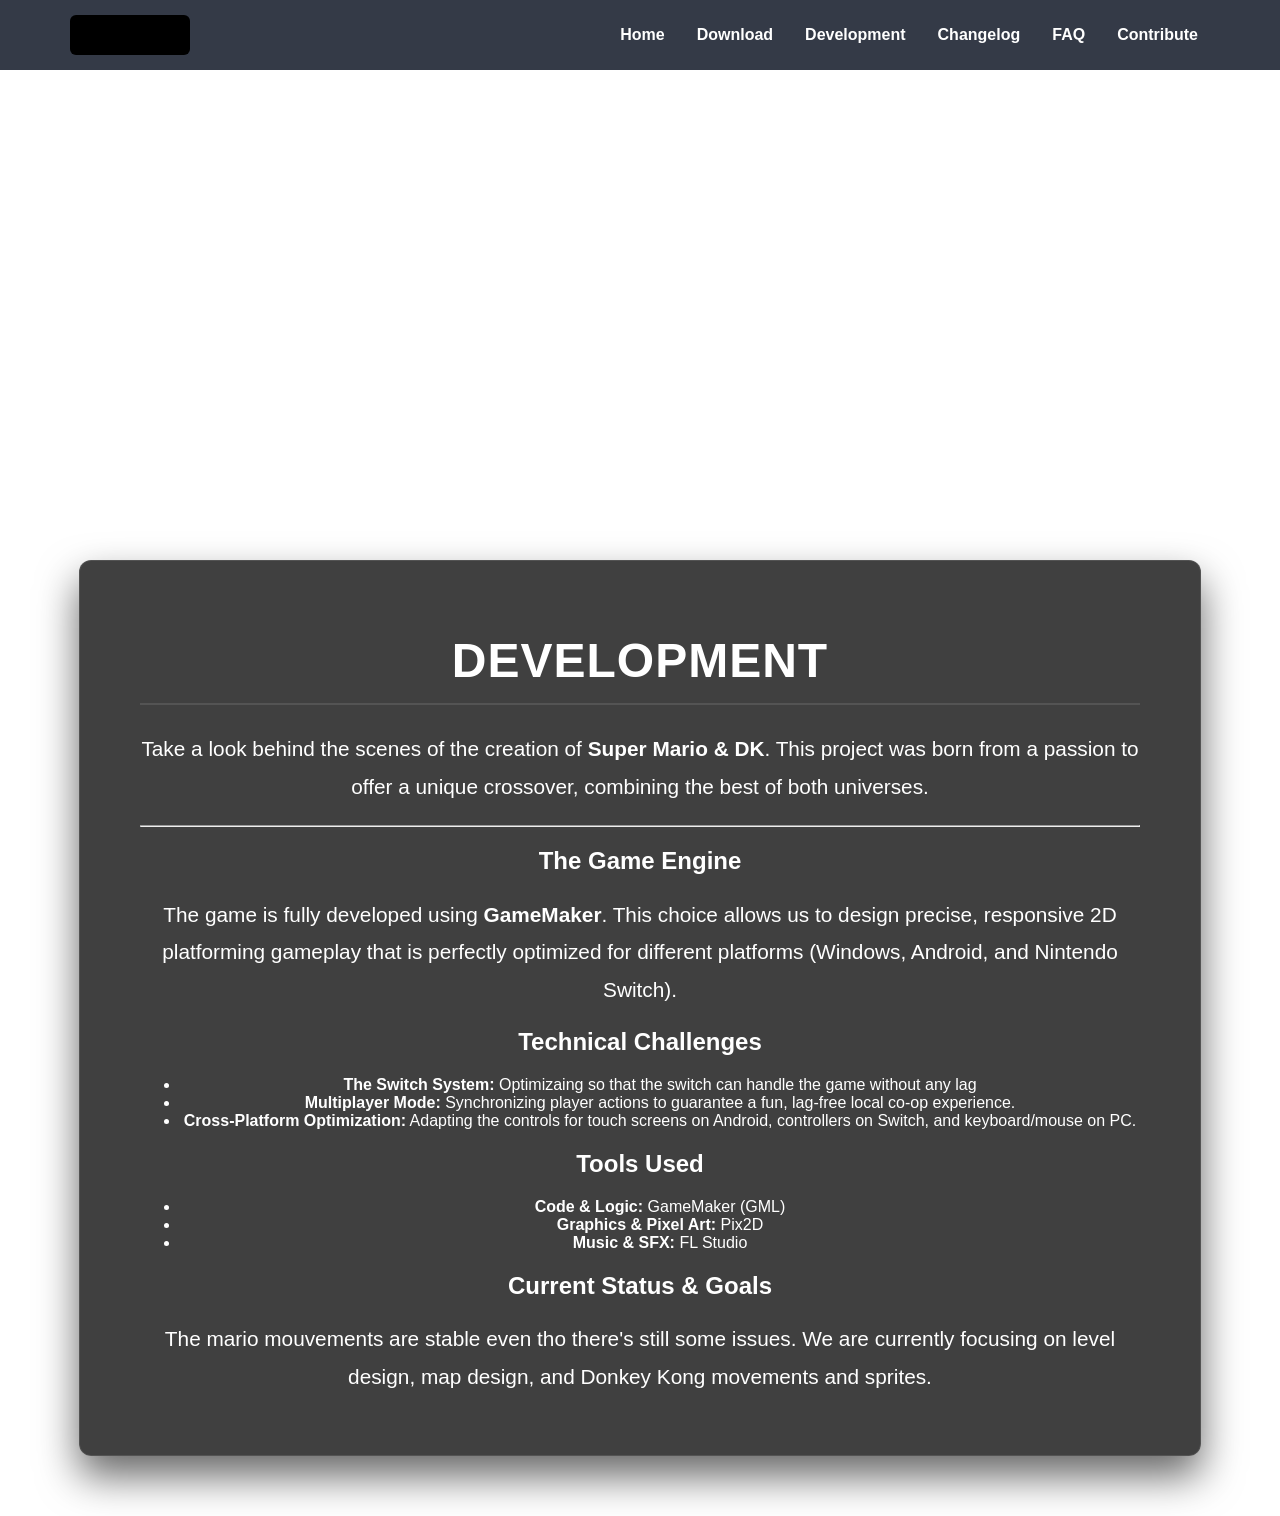
==== dev.html @ 70e24236 "Update dev.html" ====
<!DOCTYPE html>
<html lang="en">
<head>
  <meta charset="UTF-8">
  <title>Development - Super Mario & DK</title>
  <link rel="stylesheet" href="style.css">
</head>
<body>

<header>
  <div class="logo"></div>
  <nav>
    <a href="index.html">Home</a>
    <a href="download.html">Download</a>
    <a href="dev.html">Development</a>
    <a href="changelog.html">Changelog</a>
    <a href="faq.html">FAQ</a>
    <a href="contribute.html">Contribute</a>
  </nav>
</header>

<div class="container">
  <h1>Development</h1>
  
  <p class="intro-text">
    Take a look behind the scenes of the creation of <strong>Super Mario & DK</strong>. This project was born from a passion to offer a unique crossover, combining the best of both universes.
  </p>

  <hr>

  <h2>The Game Engine</h2>
  <p>
    The game is fully developed using <strong>GameMaker</strong>. This choice allows us to design precise, responsive 2D platforming gameplay that is perfectly optimized for different platforms (Windows, Android, and Nintendo Switch).
  </p>

  <h2>Technical Challenges</h2>
  <ul>
    <li><strong>The Switch System:</strong> Optimizaing so that the switch can handle the game without any lag</li>
    <li><strong>Multiplayer Mode:</strong> Synchronizing player actions to guarantee a fun, lag-free local co-op experience.</li>
    <li><strong>Cross-Platform Optimization:</strong> Adapting the controls for touch screens on Android, controllers on Switch, and keyboard/mouse on PC.</li>
  </ul>

  <h2>Tools Used</h2>
  <ul>
    <li><strong>Code & Logic:</strong> GameMaker (GML)</li>
    <li><strong>Graphics & Pixel Art:</strong> Pix2D</li>
    <li><strong>Music & SFX:</strong> FL Studio</li>
  </ul>

  <h2>Current Status & Goals</h2>
  <p>
    The mario mouvements are stable even tho there's still some issues. We are currently focusing on level design, map design, and Donkey Kong movements and sprites.
  </p>
</div>

</body>
</html>
---- style.css ----
/* 1. Déclaration de votre police personnalisée */
@font-face {
  font-family: 'MonProjetFont';
  src: url('fonts/font.otf') format('opentype');
  font-weight: normal;
  font-style: normal;
}

body {
  margin: 0;
  font-family: 'MonProjetFont', Arial, sans-serif;
  color: white;
  
  /* Image de fond fixe qui prend tout l'écran */
  background-image: url('votre-image-de-fond.png'); /* ◄ REMPLACEZ PAR VOTRE IMAGE */
  background-size: cover;
  background-position: center;
  background-attachment: fixed;
  
  display: flex;
  flex-direction: column;
  min-height: 100vh;
  overflow-x: hidden; /* Sécurité anti-débordement pour les animations */
}

/* HEADER (La barre prend 100% de la largeur de l'écran et centre son contenu) */
header {
  position: fixed;
  top: 0;
  left: 0;
  width: 100%;             
  display: flex;
  justify-content: space-between; 
  align-items: center;
  padding: 0 max(20px, calc((100% - 1200px) / 2 + 30px)); 
  background: rgba(17, 24, 39, 0.85);
  backdrop-filter: blur(8px);
  z-index: 1000;
  box-sizing: border-box;
  
  /* Animation d'apparition du header depuis le haut */
  animation: slideFromTop 0.8s cubic-bezier(0.25, 1, 0.5, 1) forwards;
}

/* Rectangle noir gauche */
.logo {
  width: 120px;
  height: 40px;
  background: black;
  border-radius: 6px;
  margin: 15px 0; 
}

/* Menu droite */
nav {
  display: flex;
  gap: 8px;                
  margin: 15px 0;
}

nav a {
  color: white;
  text-decoration: none;
  padding: 8px 12px;       
  border-radius: 6px;
  transition: background 0.2s, transform 0.2s;
  font-weight: 600; 
  font-size: 1rem;         
}

nav a:hover {
  background: rgba(255, 255, 255, 0.15); 
  transform: scale(1.05); /* Petit effet de gonflement dynamique au survol */
}

/* CONTENU PRINCIPAL */
.container {
  background: rgba(0, 0, 0, 0.75); 
  border: 1px solid rgba(255, 255, 255, 0.1);
  border-radius: 12px;
  
  padding: 40px 60px;
  max-width: 1000px; 
  width: 90%;
  
  /* ◄ MARGE AUGMENTÉE (560px) : Descend le bloc au maximum pour accueillir le logo colossal */
  margin: 560px auto 60px auto; 
  text-align: center; 
  position: relative; 
  
  box-shadow: 0 20px 40px rgba(0, 0, 0, 0.6);
  
  /* Animation d'apparition de la boîte (fondu + montée fluide) */
  opacity: 0;
  animation: containerFadeIn 1s cubic-bezier(0.25, 1, 0.5, 1) 0.3s forwards;
}

/* LOGO DU JEU COLOSSAL ET ANIMATION ULTRA RYTHMÉE */
.container::before {
  content: "";
  display: block;
  background-image: url('sprites/game_logo.png');
  background-size: contain;
  background-repeat: no-repeat;
  background-position: center;
  
  /* ◄ TAILLE ENCORE PLUS MONSTRUEUSE */
  width: 1050px;       
  height: 350px;      
  max-width: 100%;     
  
  /* Positionnement volant au-dessus */
  position: absolute;
  top: -390px;        /* Ajusté pour la nouvelle taille géante */
  left: 50%;
  transform: translateX(-50%);
  
  /* ◄ ANIMATION RENDUE DEUX FOIS PLUS RAPIDE (2.2s au lieu de 5s) */
  animation: 
    logoPopIn 1s cubic-bezier(0.34, 1.56, 0.64, 1) forwards,
    levitate 2.2s ease-in-out infinite alternate;
}

/* ELEMENTS INTERNES DU CONTENEUR ANIMÉS */
h1 {
  font-size: 3rem; 
  margin-bottom: 25px;
  border-bottom: 2px solid rgba(255, 255, 255, 0.1);
  padding-bottom: 15px;
  text-transform: uppercase;
  letter-spacing: 1px;
  
  /* Animation du titre */
  opacity: 0;
  animation: contentReveal 0.6s ease-out 0.8s forwards;
}

p, .features {
  opacity: 0;
  line-height: 1.8;
  font-size: 1.3rem; 
  margin-bottom: 20px;
  
  /* Animation des paragraphes */
  animation: contentReveal 0.6s ease-out 1s forwards;
}

.features {
  margin-top: 15px; 
  font-size: 1.25rem; 
}

/* 📥 BLOC DE TÉLÉCHARGEMENT */
.download-section {
  display: flex;
  flex-direction: column;   
  align-items: flex-start;  
  gap: 25px;                
  margin-top: 40px;         
  padding-top: 25px;
  border-top: 1px solid rgba(255, 255, 255, 0.1); 
  
  /* Animation de la zone de téléchargement */
  opacity: 0;
  animation: contentReveal 0.6s ease-out 1.2s forwards;
}

.download-section a {
  color: #ffffff;           
  text-decoration: none;    
  font-size: 1.8rem;        
  font-weight: bold;        
  transition: color 0.2s, padding-left 0.2s, transform 0.2s;
  display: flex;
  align-items: center;      
}

/* Effets de survol sur les boutons de téléchargement */
.download-section a:hover {
  padding-left: 15px;       
  transform: scale(1.02); 
}

.download-section a.lnk-windows:hover { color: #017ce3; }
.download-section a.lnk-android:hover { color: #98cb00; }
.download-section a.lnk-switch:hover  { color: #ff0001; }

.download-icon {
  width: 40px;              
  height: auto;        
  margin-right: 20px;       
  object-fit: contain; 
}


/* ==========================================================================
   🎬 DÉFINITIONS DES ANIMATIONS (KEYFRAMES)
   ========================================================================== */

/* 1. Descente fluide du header au chargement */
@keyframes slideFromTop {
  0% { transform: translateY(-100%); }
  100% { transform: translateY(0); }
}

/* 2. Entrée dynamique et percutante du logo */
@keyframes logoPopIn {
  0% {
    opacity: 0;
    transform: translateX(-50%) scale(0.7);
    filter: blur(8px);
  }
  100% {
    opacity: 1;
    transform: translateX(-50%) scale(1);
    filter: blur(0px);
  }
}

/* 3. Flottement vertical rapide et énergique */
@keyframes levitate {
  0% {
    transform: translateX(-50%) translateY(0px);
  }
  100% {
    transform: translateX(-50%) translateY(-18px); /* Oscille nerveusement de 18px */
  }
}

/* 4. Apparition en fondu et montée de la boîte centrale */
@keyframes containerFadeIn {
  0% {
    opacity: 0;
    transform: translateY(40px);
  }
  100% {
    opacity: 1;
    transform: translateY(0);
  }
}

/* 5. Révélation progressive des textes internes */
@keyframes contentReveal {
  0% {
    opacity: 0;
    transform: translateY(15px);
  }
  100% {
    opacity: 1;
    transform: translateY(0);
  }
}
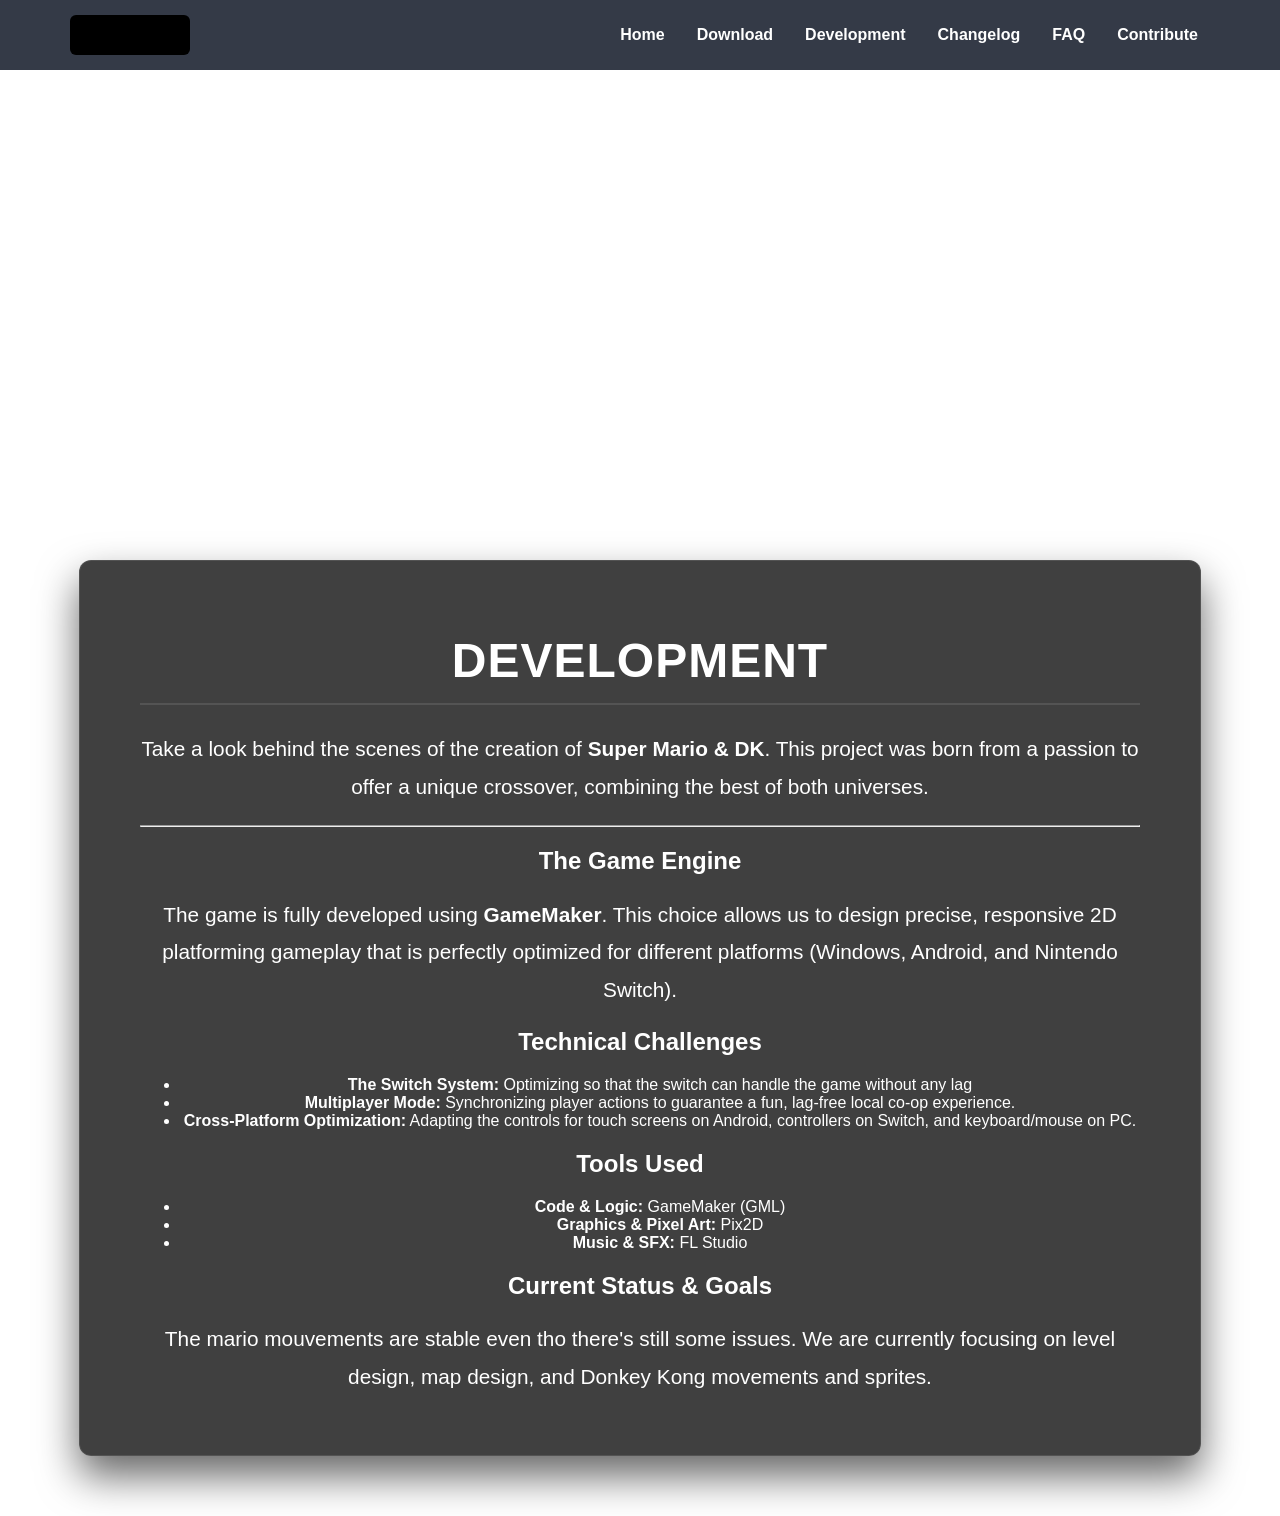
==== commit 09b58ad6: "Update dev.html" ====
--- a/dev.html
+++ b/dev.html
@@ -2,7 +2,7 @@
 <html lang="en">
 <head>
   <meta charset="UTF-8">
-  <title>Development - Super Mario & DK</title>
+  <title>Development - Super Mario & DK: Spark's Destiny</title>
   <link rel="stylesheet" href="style.css">
 </head>
 <body>
@@ -35,7 +35,7 @@
 
   <h2>Technical Challenges</h2>
   <ul>
-    <li><strong>The Switch System:</strong> Optimizaing so that the switch can handle the game without any lag</li>
+    <li><strong>The Switch System:</strong> Optimizing so that the switch can handle the game without any lag</li>
     <li><strong>Multiplayer Mode:</strong> Synchronizing player actions to guarantee a fun, lag-free local co-op experience.</li>
     <li><strong>Cross-Platform Optimization:</strong> Adapting the controls for touch screens on Android, controllers on Switch, and keyboard/mouse on PC.</li>
   </ul>
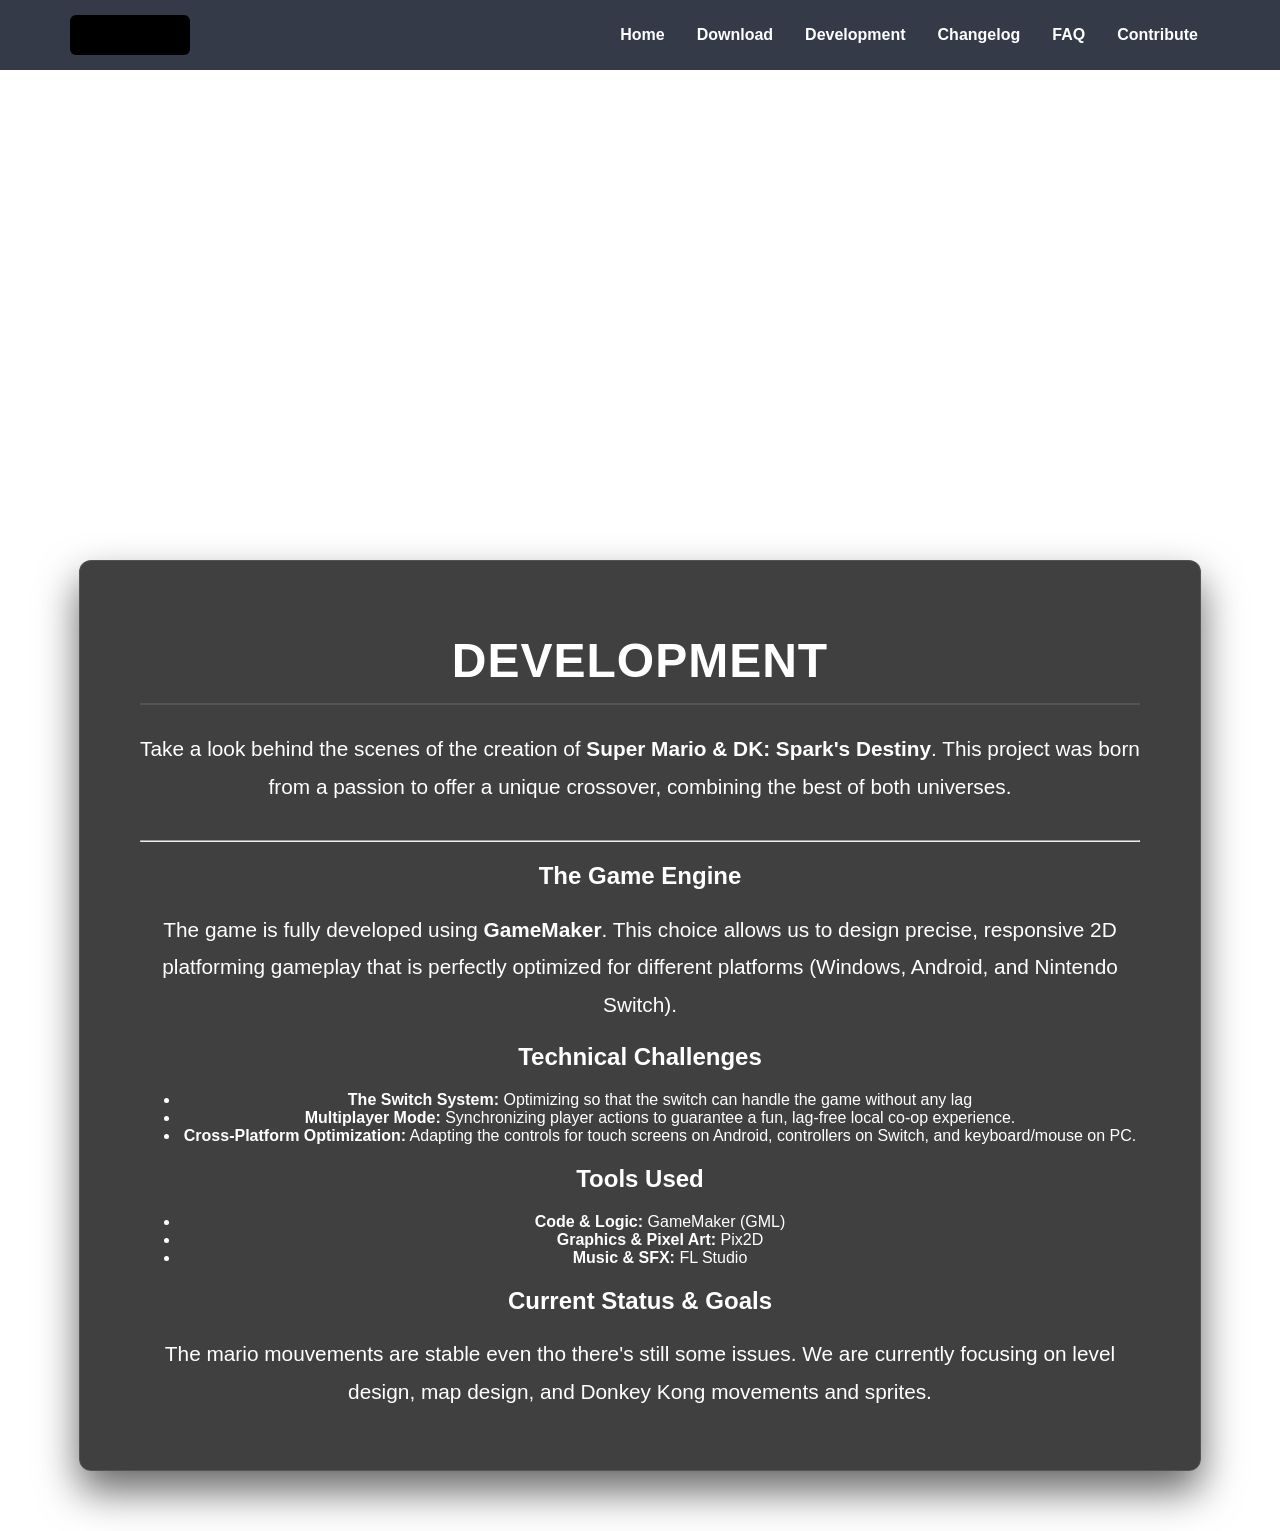
==== commit fcfd2c59: "Update project title in development description" ====
--- a/dev.html
+++ b/dev.html
@@ -23,7 +23,7 @@
   <h1>Development</h1>
   
   <p class="intro-text">
-    Take a look behind the scenes of the creation of <strong>Super Mario & DK</strong>. This project was born from a passion to offer a unique crossover, combining the best of both universes.
+    Take a look behind the scenes of the creation of <strong>Super Mario & DK: Spark's Destiny</strong>. This project was born from a passion to offer a unique crossover, combining the best of both universes.
   </p>
 
   <hr>
--- a/style.css
+++ b/style.css
@@ -54,7 +54,7 @@
 /* Menu droite */
 nav {
   display: flex;
-  gap: 8px;                
+  gap: 8px;                               
   margin: 15px 0;
 }
 
@@ -250,3 +250,237 @@
     transform: translateY(0);
   }
 }
+
+
+/* ==========================================================================
+   🤝 PAGE CONTRIBUTE (CARTES DE RÔLES AVEC IMAGES LOCALES)
+   ========================================================================== */
+.intro-text {
+  margin-bottom: 35px !important;
+}
+
+.roles-grid {
+  display: flex;
+  justify-content: center;
+  gap: 20px;
+  margin: 30px 0;
+  flex-wrap: wrap;
+}
+
+/* Petites cartes pour chaque spécialité */
+.role-card {
+  background: rgba(255, 255, 255, 0.05);
+  border: 1px solid rgba(255, 255, 255, 0.1);
+  border-radius: 8px;
+  padding: 25px 20px;
+  width: 260px;
+  text-align: center;
+  transition: transform 0.2s, background 0.2s;
+  display: flex;
+  flex-direction: column;
+  align-items: center; /* Centre le contenu horizontalement dans la carte */
+}
+
+.role-card:hover {
+  transform: translateY(-5px);
+  background: rgba(255, 255, 255, 0.1);
+}
+
+/* Style de vos images personnalisées (pinceau, ordi, note) */
+.role-icon {
+  width: 55px;         /* Ajustez la largeur de vos icônes ici */
+  height: 55px;        /* Ajustez la hauteur ici */
+  margin-bottom: 15px; /* Crée un espace sous l'icône avant le titre */
+  object-fit: contain; /* Conserve le ratio d'origine sans déformation */
+}
+
+.role-card h3 {
+  margin-top: 0;
+  margin-bottom: 12px;
+  font-size: 1.4rem;
+  color: #ffcc00; /* Couleur dorée style Mario pour les titres de rôles */
+}
+
+.role-card p {
+  font-size: 1rem !important;
+  opacity: 0.8;
+  line-height: 1.4;
+  margin: 0;
+}
+
+.cta-text {
+  font-size: 1.1rem !important;
+  margin-top: 30px;
+  margin-bottom: 25px;
+  font-style: italic;
+}
+
+/* 🕹️ BOUTON DISCORD STYLISÉ (PAGE CONTRIBUTE uniquement) */
+.btn-discord {
+  display: inline-flex !important;
+  align-items: center;
+  justify-content: center;
+  background-color: #5865F2; 
+  color: #ffffff !important;
+  text-decoration: none;
+  font-size: 1.5rem !important;
+  font-weight: bold;
+  padding: 15px 35px;
+  border-radius: 8px;
+  margin: 20px auto 10px auto;
+  transition: background 0.2s, transform 0.2s, box-shadow 0.2s !important;
+  box-shadow: 0 4px 15px rgba(88, 101, 242, 0.4);
+}
+
+.btn-discord:hover {
+  background-color: #4752C4;
+  transform: scale(1.05) !important;
+  box-shadow: 0 6px 20px rgba(88, 101, 242, 0.6);
+  padding-left: 35px !important; 
+}
+
+.discord-icon {
+  width: 32px;
+  height: auto;
+  margin-right: 15px;
+}
+
+/* ==========================================================================
+   🏠 ENCADRÉ SPÉCIFIQUE POUR LES FEATURES (PAGE ACCUEIL)
+   ========================================================================== */
+.features-box {
+  background: rgba(255, 255, 255, 0.04);
+  border-left: 4px solid #017ce3; /* Une ligne bleue sur le côté pour attirer l'œil */
+  padding: 15px 20px;
+  border-radius: 4px;
+  margin: 30px 0;
+  text-align: left; /* Aligne le texte à gauche pour un effet "liste" plus propre */
+}
+
+.features-box .features {
+  margin: 0;
+  font-size: 1.15rem;
+  line-height: 1.6;
+}
+
+.features-box strong {
+  color: #ffcc00; /* Met le mot "Features:" en jaune doré style Mario */
+}
+
+
+/* ==========================================================================
+   📥 OPTIMISATIONS DE LA PAGE DOWNLOAD
+   ========================================================================== */
+
+.download-intro {
+  margin-bottom: 40px !important;
+}
+
+/* Badge "Free Game" style rétro */
+.download-badge {
+  display: inline-block;
+  background: #ffcc00;
+  color: #000000;
+  padding: 6px 16px;
+  font-weight: bold;
+  border-radius: 20px;
+  font-size: 0.9rem;
+  text-transform: uppercase;
+  letter-spacing: 1px;
+  margin-bottom: 10px;
+  box-shadow: 0 4px 10px rgba(255, 204, 0, 0.3);
+}
+
+/* Structure interne des boutons pour empiler les textes */
+.btn-text-wrapper {
+  display: flex;
+  flex-direction: column;
+  text-align: left;
+}
+
+/* Texte principal (Gros) */
+.btn-main-text {
+  font-size: 1.8rem;
+  font-weight: bold;
+}
+
+/* Sous-texte (Petit, discret et informatif) */
+.btn-sub-text {
+  font-size: 1rem;
+  font-family: Arial, sans-serif; /* Plus lisible pour les petits détails */
+  opacity: 0.6;
+  font-weight: normal;
+  margin-top: 4px;
+  color: #ffffff !important; /* Reste blanc même si le titre change de couleur */
+}
+
+/* Note de bas de page */
+.download-footer {
+  margin-top: 40px !important;
+  font-size: 1.1rem !important;
+  opacity: 0.7;
+}
+
+.download-footer a {
+  color: #017ce3;
+  text-decoration: none;
+}
+.download-footer a:hover {
+  text-decoration: underline;
+}
+
+
+/* ==========================================================================
+   🏠 ZONE RÉSEAUX SOCIAUX ACCUEIL (CORRECTION INTERFÉRENCES)
+   ========================================================================== */
+
+.social-buttons {
+  margin-top: 50px;
+  text-align: center;
+  display: flex;
+  justify-content: center;
+  align-items: center;
+  gap: 30px; /* Écart parfait entre YouTube et Discord */
+}
+
+/* On utilise .social-link pour isoler complètement des styles de .btn-discord */
+.social-buttons a.social-link {
+  display: inline-block !important;
+  margin: 0 !important;
+  padding: 0 !important;
+  background: none !important;
+  background-color: transparent !important;
+  border: none !important;
+  border-radius: 0 !important;
+  box-shadow: none !important;
+  text-decoration: none !important;
+  transform: none !important; /* Verrouille tout déplacement */
+  transition: opacity 0.2s ease !important;
+}
+
+/* Simple effet de transparence lisse sans bouger les éléments */
+.social-buttons a.social-link:hover {
+  transform: none !important; 
+  opacity: 0.7 !important;
+  background: none !important;
+}
+
+/* Élimination définitive des reflets ou bordures CSS */
+.social-icon {
+  display: block !important;
+  box-shadow: none !important;
+  border: none !important;
+  filter: none !important;
+  object-fit: contain;
+}
+
+/* Compensation précise des tailles de tes images sprites */
+.icon-discord {
+  height: 65px !important; /* Taille de référence pour Discord */
+  width: auto !important;
+}
+
+.icon-youtube {
+  height: 75px !important; /* Plus haut pour contrer le fait que le sprite d'origine soit plus petit */
+  width: auto !important;
+}
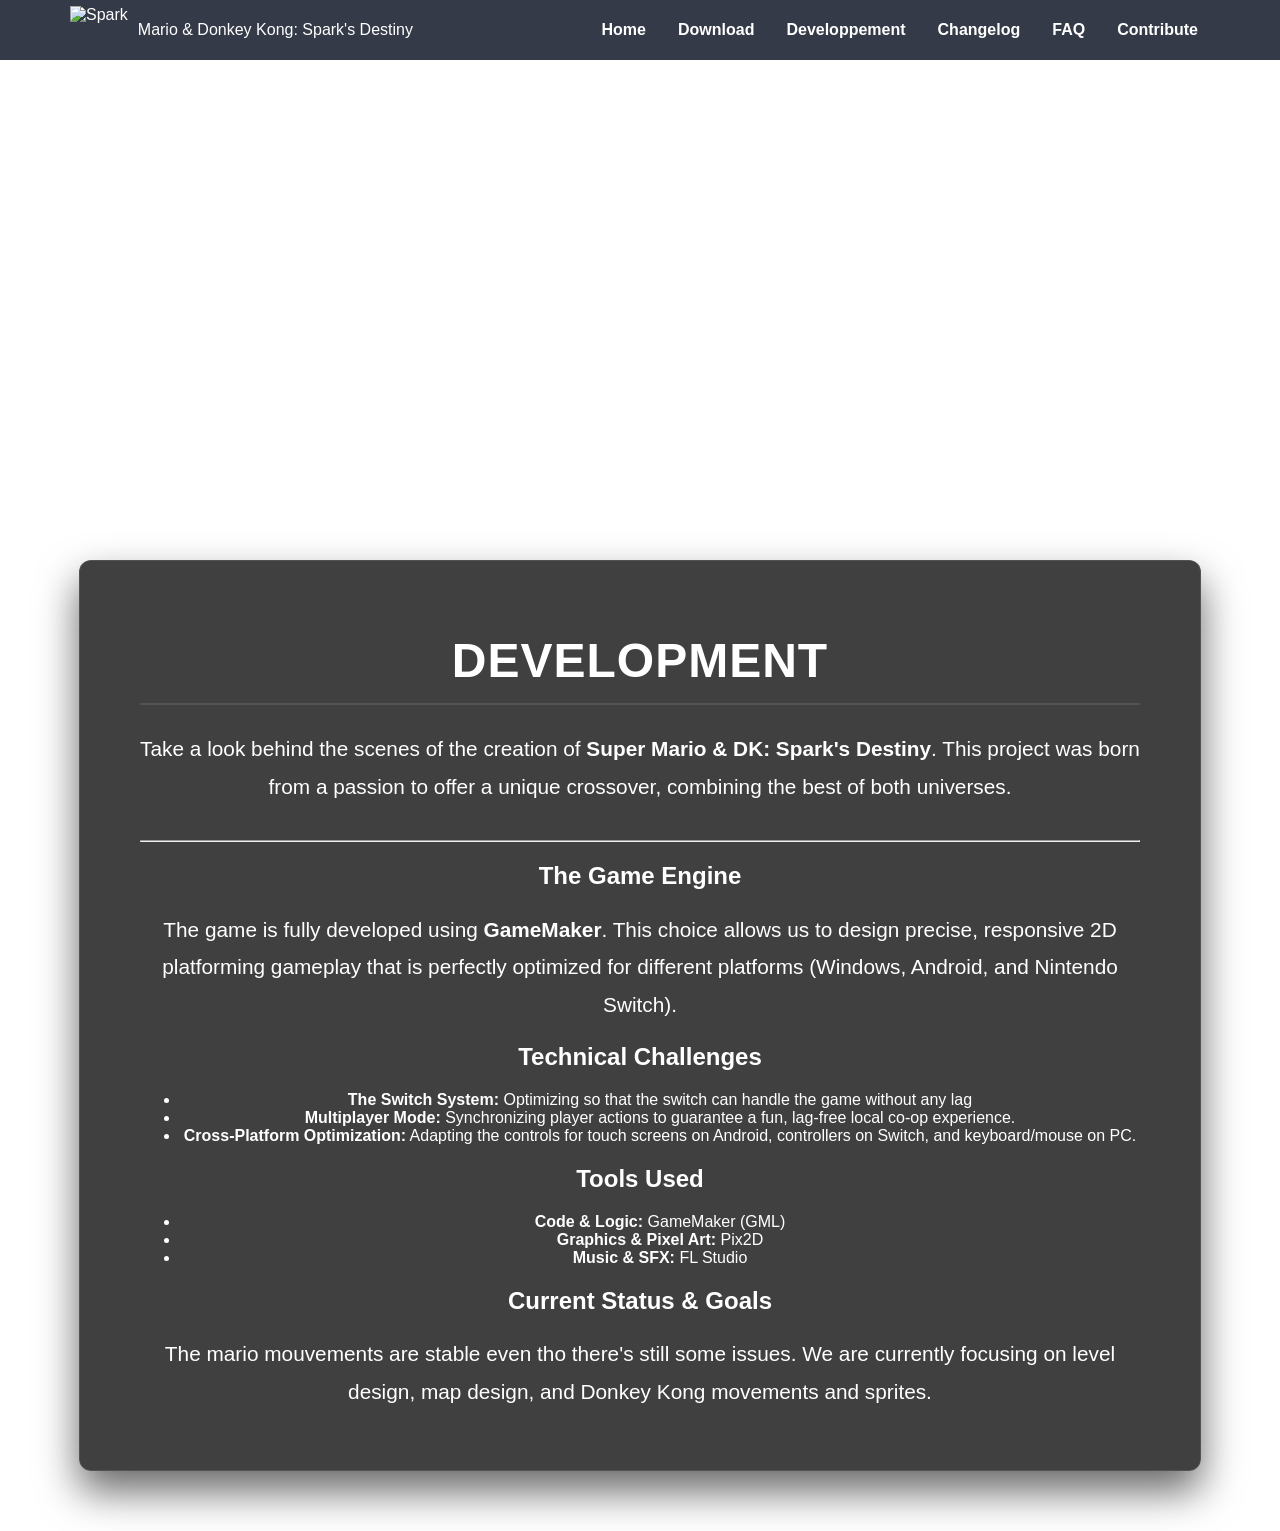
==== commit 9589e95d: "Merge branch 'main' of https://github.com/Stasne2581/MarioDKSparkDestiny.github.io" ====
--- a/dev.html
+++ b/dev.html
@@ -8,11 +8,16 @@
 <body>
 
 <header>
-  <div class="logo"></div>
+  <!-- Le logo Spark et le titre maintenant appliqués partout -->
+  <div class="logo-container">
+    <img src="sprites/small_spark.png" alt="Spark" class="header-logo">
+    <span class="header-title">Mario & Donkey Kong: Spark's Destiny</span>
+  </div>
+
   <nav>
     <a href="index.html">Home</a>
     <a href="download.html">Download</a>
-    <a href="dev.html">Development</a>
+    <a href="dev.html">Developpement</a>
     <a href="changelog.html">Changelog</a>
     <a href="faq.html">FAQ</a>
     <a href="contribute.html">Contribute</a>
--- a/style.css
+++ b/style.css
@@ -11,8 +11,8 @@
   font-family: 'MonProjetFont', Arial, sans-serif;
   color: white;
   
-  /* Image de fond fixe qui prend tout l'écran */
-  background-image: url('votre-image-de-fond.png'); /* ◄ REMPLACEZ PAR VOTRE IMAGE */
+  /* Image de fond identique pour tout le site */
+  background-image: url('background.png'); 
   background-size: cover;
   background-position: center;
   background-attachment: fixed;
@@ -20,15 +20,18 @@
   display: flex;
   flex-direction: column;
   min-height: 100vh;
-  overflow-x: hidden; /* Sécurité anti-débordement pour les animations */
-}
-
-/* HEADER (La barre prend 100% de la largeur de l'écran et centre son contenu) */
+  overflow-x: hidden;
+}
+
+/* ==========================================================================
+   HEADER (MISE À JOUR DE LA HAUTEUR)
+   ========================================================================== */
 header {
   position: fixed;
   top: 0;
   left: 0;
   width: 100%;             
+  height: 60px;            /* ◄ FORCE UNE HAUTEUR FINE POUR LA BANDE */
   display: flex;
   justify-content: space-between; 
   align-items: center;
@@ -38,17 +41,58 @@
   z-index: 1000;
   box-sizing: border-box;
   
-  /* Animation d'apparition du header depuis le haut */
   animation: slideFromTop 0.8s cubic-bezier(0.25, 1, 0.5, 1) forwards;
 }
 
-/* Rectangle noir gauche */
-.logo {
-  width: 120px;
-  height: 40px;
-  background: black;
-  border-radius: 6px;
-  margin: 15px 0; 
+/* ==========================================================================
+   👾 RENDU RETRO / PIXEL ART (SUPPRIME L'ANTI-ALIASING)
+   ========================================================================== */
+
+/* Désactive le lissage pour afficher les pixels bruts sur le logo géant, le mini logo et les réseaux */
+.container::before,
+.header-logo,
+.social-icon {
+  image-rendering: -moz-crisp-edges;         /* Firefox */
+  image-rendering: -webkit-crisp-edges;      /* Safari */
+  image-rendering: pixelated;                /* Chrome, Edge, Opera */
+  image-rendering: crisp-edges;
+}
+
+/* ==========================================================================
+   🧱 LOGO ET TITRE DU HEADER (CORRECTION DE LA BANDE TROP HAUTE)
+   ========================================================================== */
+.logo-container {
+  display: flex;
+  align-items: center;
+  gap: 10px;
+  height: 100%;
+  overflow: visible;       /* Permet au Spark de dépasser proprement si besoin */
+}
+
+.header-logo {
+  height: 48px !important;    /* Ajuste cette valeur (ex: 24px, 32px ou 48px) pour changer la taille */
+  width: auto !important;     /* Laisse la largeur se calculer proportionnellement */
+  flex-shrink: 0;             /* Empêche le header d'écraser l'image */
+  transform: none !important; /* On enlève le scale pour éviter les conflits */
+  margin: 0;                  /* Reset des marges pour repartir à zéro */
+}
+  
+  /* ◄ ...et on le réduit ici pour que ses pixels soient ultra nets et s'adaptent au header de 60px */
+  transform: scale(0.45); 
+  margin-left: -15px;      /* Aligne le Spark parfaitement contre le bord gauche */
+  margin-right: -10px;     /* Rapproche le texte du logo */
+}
+
+.header-title {
+  color: white;
+  font-family: 'MonProjetFont', Arial, sans-serif;
+  font-size: 1.1rem;
+  font-weight: bold;
+  letter-spacing: 0.5px;
+  white-space: nowrap;
+  
+  display: inline-block;
+  line-height: 1;
 }
 
 /* Menu droite */
@@ -481,6 +525,40 @@
 }
 
 .icon-youtube {
-  height: 75px !important; /* Plus haut pour contrer le fait que le sprite d'origine soit plus petit */
+  height: 85px !important; /* Plus haut pour contrer le fait que le sprite d'origine soit plus petit */
   width: auto !important;
 }
+
+
+/* ==========================================================================
+   ❓ PAGE FAQ (TEXTE ALIGNÉ À GAUCHE)
+   ========================================================================== */
+
+.faq-container {
+  margin-top: 30px;
+  text-align: left !important; /* Aligne le bloc à gauche */
+}
+
+.faq-item {
+  background: rgba(255, 255, 255, 0.04);
+  border: 1px solid rgba(255, 255, 255, 0.1);
+  border-radius: 8px;
+  padding: 20px;
+  margin-bottom: 20px;
+  text-align: left !important; /* Force le texte de la carte à gauche */
+}
+
+.faq-question {
+  font-size: 1.4rem;
+  font-weight: bold;
+  color: #ffcc00; /* Jaune doré style Mario */
+  margin-bottom: 10px;
+  text-align: left !important;
+}
+
+.faq-answer {
+  font-size: 1.2rem;
+  line-height: 1.6;
+  opacity: 0.9;
+  text-align: left !important;
+}
